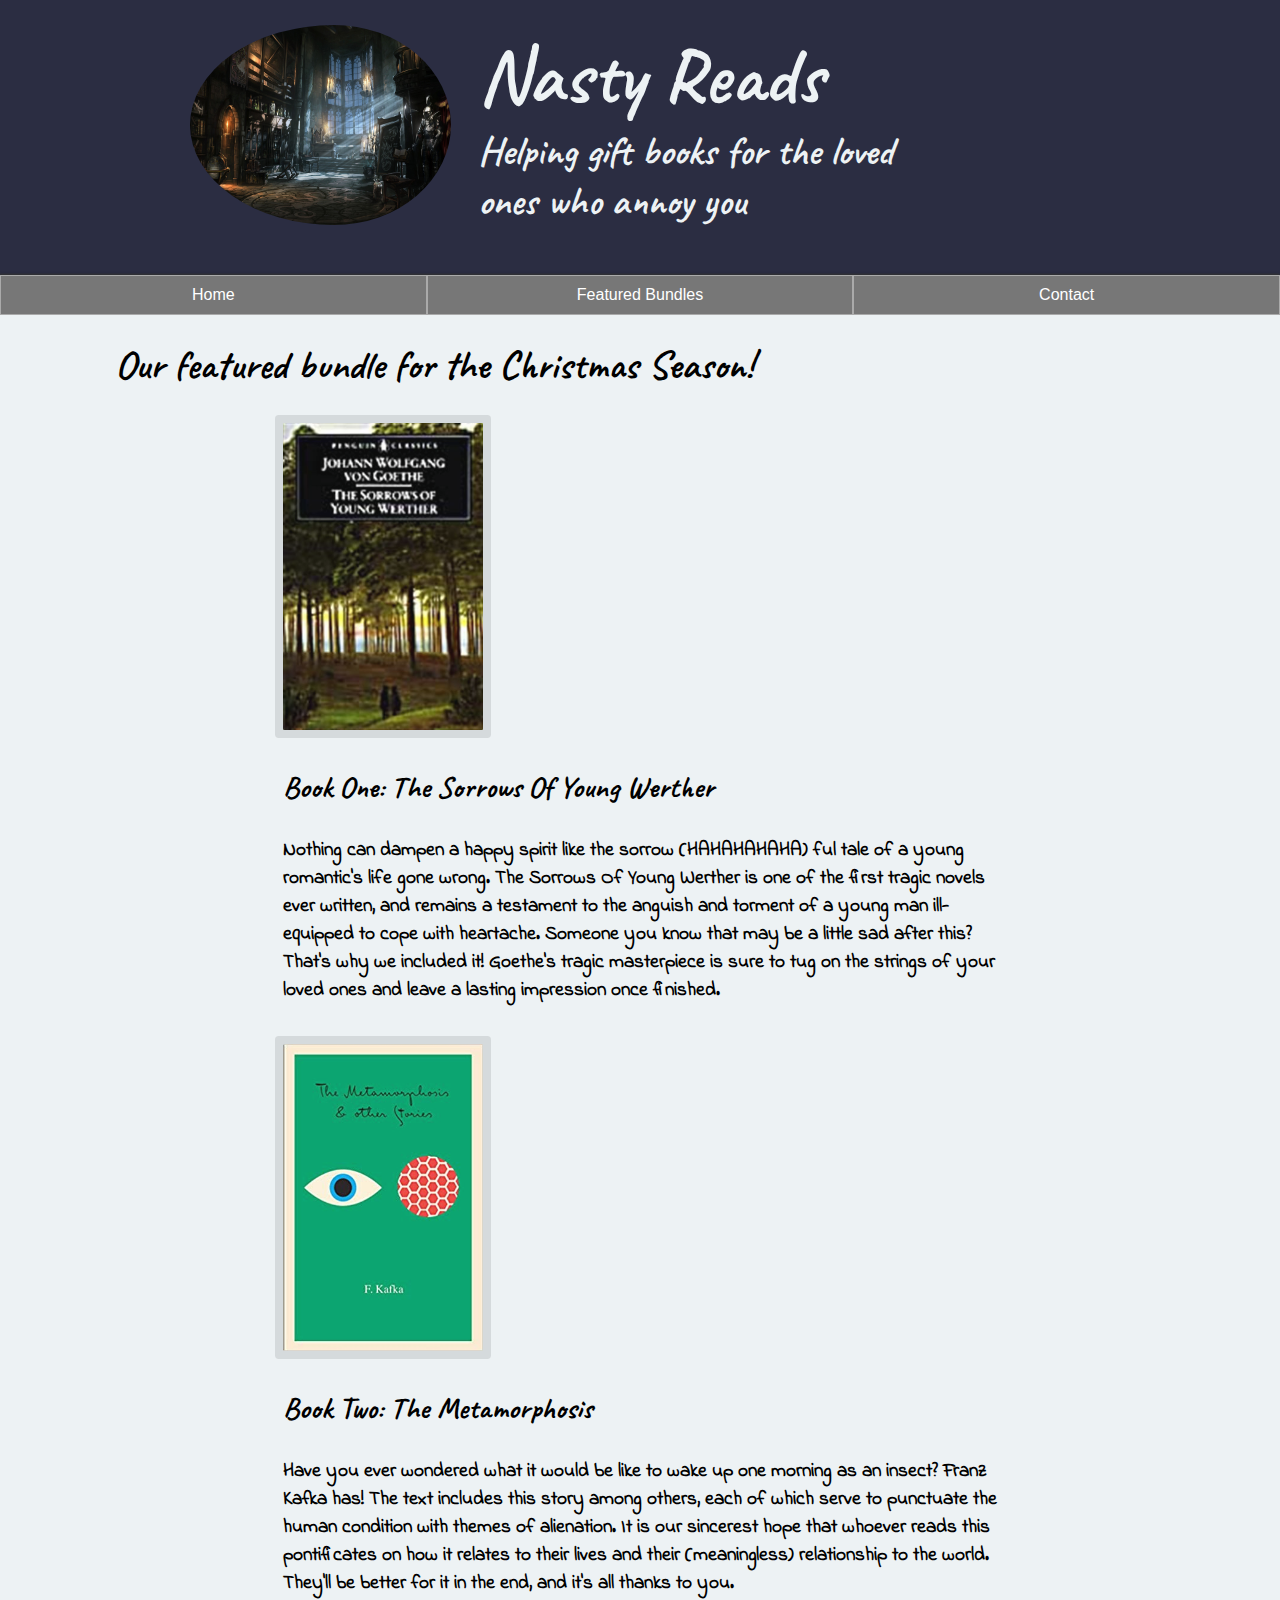
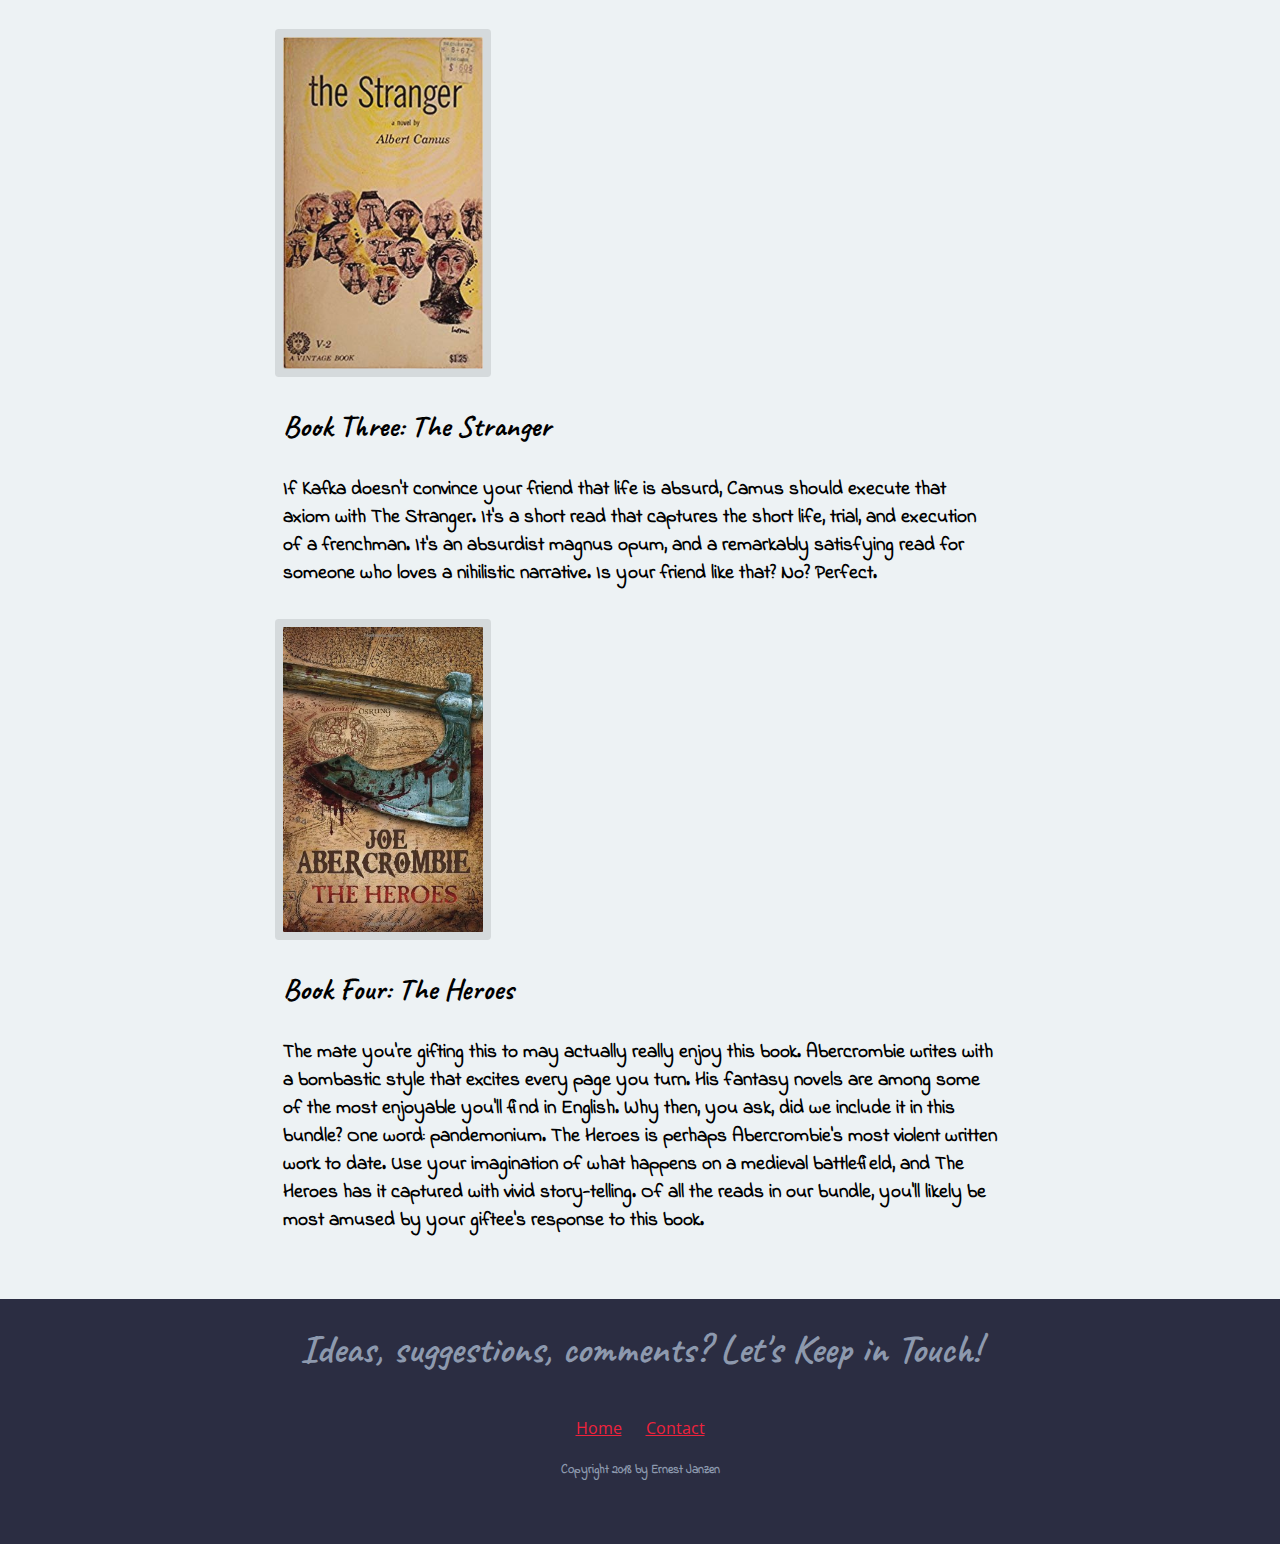
==== indexThree.html @ 7bbd5dc8 "Add files via upload" ====
<!DOCTYPE html>
<html lang="en">
<head>
    <meta charset="UTF-8">
    <meta name="viewport" content="width=device-width, initial-scale=1.0">
    <title>Ernest Janzen | Home</title>
    <link href="https://fonts.googleapis.com/css?family=Caveat|Open+Sans|Roboto|Indie+Flower:400,400i,700" rel="stylesheet">
    <link rel="stylesheet" href="css/stylesThree.css">
</head>
<body>
    <!-- // Intro -->
    <header>
        <div class="content-wrap">
            <img class="profile-img column-narrow" src="images/darklibrary.jpg" alt="Ernest Janzen">
            <h1>Nasty Reads</h1>

            <div class="column-wide">
              <h2>Helping gift books for the loved ones who annoy you</h2>
              <p></p>
            </div>
        </div>

        <nav>
            <div id="mainheading">
                <ul>
                    <a href="index.html"><li>Home</li></a>
                    <a href="indexThree.html"><li>Featured Bundles</li></a>
                    <a href="indexTwo.html"><li>Contact</li></a> 
                </ul>
            </div>
        </nav>
    </header>
    
    <main> 
        <!-- // Work Experience -->
        <section class="work">
            <div class="body-wrap">
                <h2>Our featured bundle for the Christmas Season!</h2>

                <!-- Description of the company's mission and purpose. -->
                <!--<div class="column-narrow">
                    <h3>Front-end Developer & Educator</h3>
                    <p>Independent / Freelance</p>
                    <p>January 2012 - Present</p>
                </div>-->
                <div class="column-wide">
                  <img class="books" src="images/werther.jpg" alt="Ernest Janzen">  
                  <h3>Book One: The Sorrows Of Young Werther</h3>
                    <p>Nothing can dampen a happy spirit like the sorrow (HAHAHAHAHA) ful tale of a young romantic's life gone wrong. The Sorrows Of Young Werther is one of the first tragic novels ever written, and remains a testament to the anguish and torment of a young man ill-equipped to cope with heartache. Someone you know that may be a little sad after this? That's why we included it! Goethe's tragic masterpiece is sure to tug on the strings of your loved ones and leave a lasting impression once finished.</p>
                  <img class="books" src="images/metamorphosis.jpg" alt="Ernest Janzen">  
                  <h3>Book Two: The Metamorphosis</h3>
                    <p>Have you ever wondered what it would be like to wake up one morning as an insect? Franz Kafka has! The text includes this story among others, each of which serve to punctuate the human condition with themes of alienation. It is our sincerest hope that whoever reads this pontificates on how it relates to their lives and their (meaningless) relationship to the world. They'll be better for it in the end, and it's all thanks to you.</p>
                  <img class="books" src="images/stranger.jpg" alt="Ernest Janzen">  
                  <h3>Book Three: The Stranger</h3>
                    <p>If Kafka doesn't convince your friend that life is absurd, Camus should execute that axiom with The Stranger. It's a short read that captures the short life, trial, and execution of a frenchman. It's an absurdist magnus opum, and a remarkably satisfying read for someone who loves a nihilistic narrative. Is your friend like that? No? Perfect.</p>
                  <img class="books" src="images/heroes.jpg" alt="Ernest Janzen">  
                  <h3>Book Four: The Heroes</h3>
                    <p>The mate you're gifting this to may actually really enjoy this book. Abercrombie writes with a bombastic style that excites every page you turn. His fantasy novels are among some of the most enjoyable you'll find in English. Why then, you ask, did we include it in this bundle? One word: pandemonium. The Heroes is perhaps Abercrombie's most violent written work to date. Use your imagination of what happens on a medieval battlefield, and The Heroes has it captured with vivid story-telling. Of all the reads in our bundle, you'll likely be most amused by your giftee's response to this book.</p>
                </div>
            </div>
        </section>


        <!-- // Education 
        <section class="education">
            <div class="body-wrap">
                <h2>Our Master's Background</h2>

                <!-- School details: copy this block to add more schools.
                <h3>Red River College - Winnipeg, MB</h3>
                <h4>Business Information Technology, 2017-Present</h4>
                <p>2.5 years program.</p>
                <br/>
                <h3>University Of Manitoba - Winnipeg, MB</h3>
                <h4>Bachelor of Arts, 2009-2013</h4>
                <p>Double Major in History & Philosophy. (Where he also
                developed his acid sense of humour)</p>
                <br/>
                <h3>Canadian Mennonite University - Winnipeg, MB</h3>
                <h4>General Studies, 2008</h4>
                <p>First year general studies.</p>
            </div>
        </section> -->
    </main>
    
    <!-- // Footer & contact info -->
    <footer>
        <div class="content-wrap">
            <h2>Ideas, suggestions, comments? Let's Keep in Touch!</h2>
            
            <!-- Social media and contact links. Add or remove any networks. -->
            <div class="contact-info">
                <a href="index.html">Home</a>
                <a href="indexTwo.html">Contact</a>
             <!--   <a href="#">Twitter</a>
                <a href="#">LinkedIn</a>
                <a href="#">Facebook</a> -->
            </div>

            <p>Copyright 2018 by Ernest Janzen</p>
        </div>
    </footer>
</body>
</html>
---- css/stylesThree.css ----
/* Global styles 
------------------------------------*/
/* border box fix */
html {
  box-sizing: border-box;
}
*, *:before, *:after {
  box-sizing: inherit;
}

body {
  font-family: 'Open Sans', sans-serif;
  margin: 0;
}
a {
    color: #EF223C;
}
a:hover {
    text-decoration: none;
}
h1, h2 {
  font-family: 'Caveat', sans-serif;
  font-weight: 650;
}
h1 {
  font-size: 80px;
}
h2 {
  font-size: 40px;
  margin-top: 0;
}

nav{
  width: 100%;
  background-color: #777;
  text-align: center;
  box-shadow: 1px 0px 2px #333, -1px -1px 2px #333;
}

nav ul{
  display: flex;
  justify-content: space-around;
  flex-wrap: nowrap;
  margin: 0;
  padding: 0;
  list-style: none;
}

nav ul li{
  display: flex;
  justify-content: center;
  align-items: center;
  border: 1px solid #AAA;
  background-color: #777;
  height: 40px;
  transition: 0.6s;
}

nav ul a{
  font-family: Cinzel, sans-serif;
  font-weight: 500;
  color: #FFF;
  text-decoration: none;
  width: 100%;
}

nav ul li:hover{
  background-color: #F00;
}

p{
  font-family: 'Indie Flower', sans-serif;
  font-weight: bolder;
  font-size: 0.75em;
  margin-bottom: 40px;
}


.body-wrap {
  max-width: 1100px;
  margin: 0 auto;
  padding: 25px;
  overflow: hidden;
}

.books{
  opacity: 0.95;
  border-radius: 1px;
  box-shadow: 0px 0px 0px 8px rgba(0,0,0,0.1);
  max-height: 400px;
  max-width: 200px;
}

.content-wrap {
  max-width: 950px;
  max-height: 275px;
  margin: 0 auto;
  padding: 25px;
  overflow: hidden;
}

.column-narrow {
  width: 32%;
  float: left;
  padding-right: 3%;
  min-height: 200px;
}
.column-wide {
  width: 68%;
  margin: auto;
  min-height: 175px;
  font-family: 'Caveat', sans-serif;
  font-weight: bold;
  font-size: 1.6em;
}



/* Header & Footer 
------------------------------------*/
header, 
footer {
  background: #2B2D42;
  color: #8D99AE;
}
header h1,
header h2 {
    color: #EDF2F4;
    margin: 0;
}

/* Header styles only */
header {
  /*text-align: center;*/
}
.profile-img {
  /*width: 300px;*/
  border-radius: 50%;
  /*float: left;*/
  /*margin-right: 30px;*/
}

/* Footer styles only */
footer {
  text-align: center;
}
.contact-info a {
  padding: 10px;
  display: inline-block;
}



/* Work Experience
------------------------------------*/
.work {
    background: #EDF2F4;
}


/* Education
------------------------------------*/
.education {
    background: #8D99AE;
}

@media only screen 
and (min-device-width : 375px) 
and (max-device-width : 667px) {
  #mainheading{
    height: 180px;
  }

  #mainheading h1{
    font-size: 2.6em;
    align-self: center;
  }

  nav ul{
    display: flex;
    justify-content: space-around;
    flex-wrap: nowrap;
  }

  nav ul li{
    border: none;
    transition: none;
  }

  nav ul a{
    transition: 1s;
  }

  nav ul a:hover{
    color: #F00;
  }

  nav ul li:hover{
    background-color: #777;
  }
}
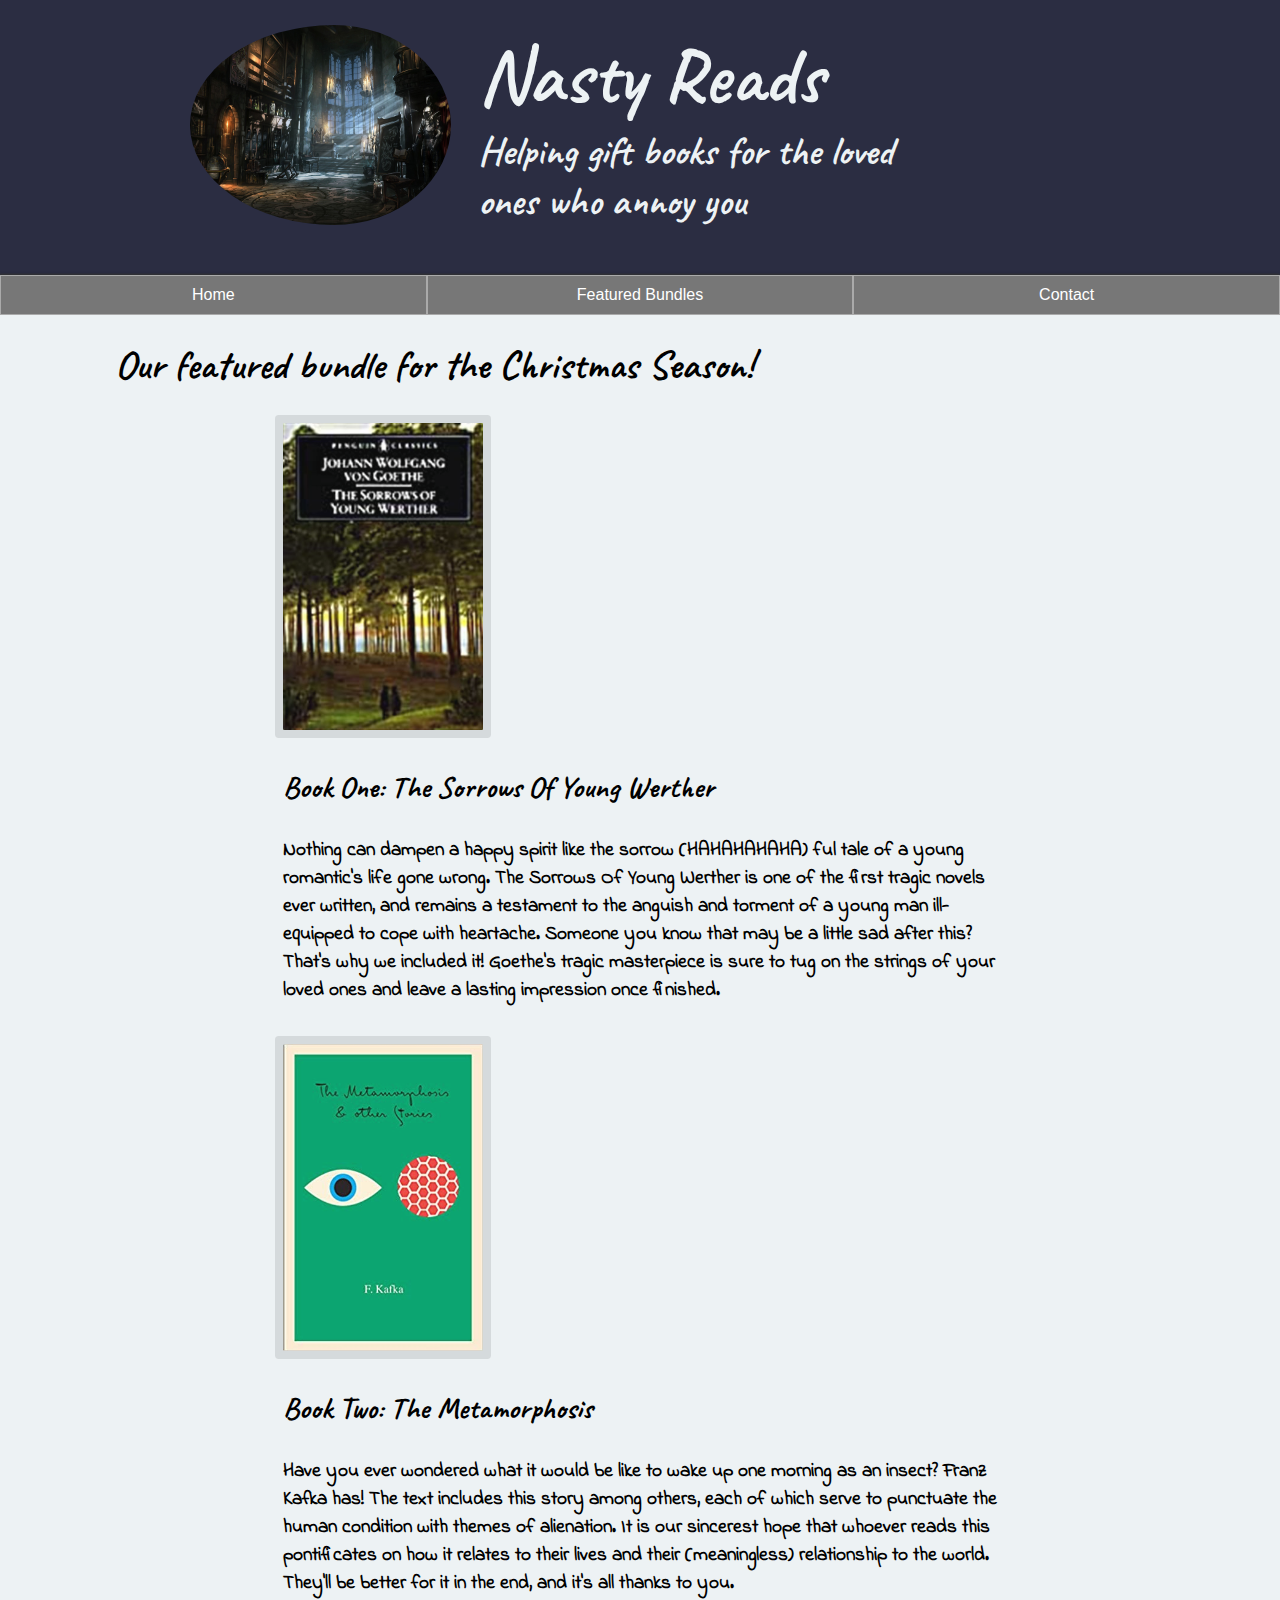
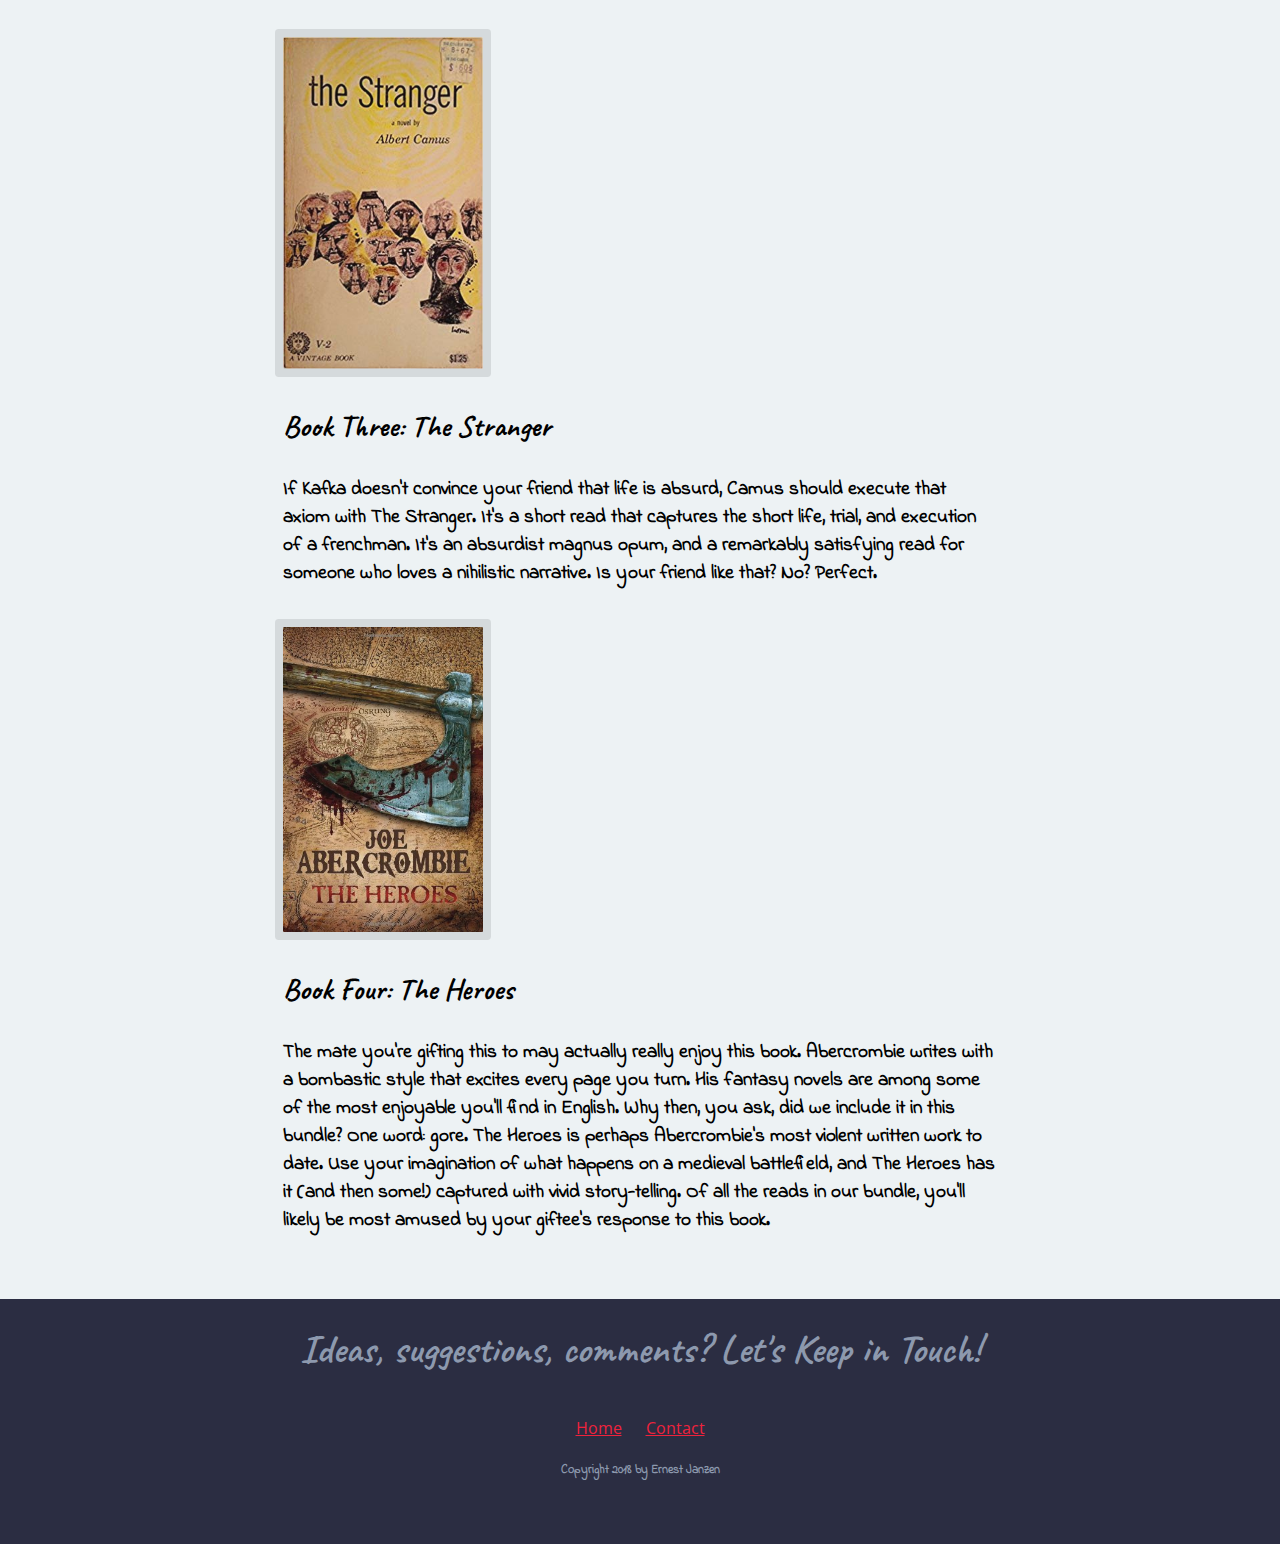
==== commit 003692c5: "Add files via upload" ====
--- a/indexThree.html
+++ b/indexThree.html
@@ -55,7 +55,7 @@
                     <p>If Kafka doesn't convince your friend that life is absurd, Camus should execute that axiom with The Stranger. It's a short read that captures the short life, trial, and execution of a frenchman. It's an absurdist magnus opum, and a remarkably satisfying read for someone who loves a nihilistic narrative. Is your friend like that? No? Perfect.</p>
                   <img class="books" src="images/heroes.jpg" alt="Ernest Janzen">  
                   <h3>Book Four: The Heroes</h3>
-                    <p>The mate you're gifting this to may actually really enjoy this book. Abercrombie writes with a bombastic style that excites every page you turn. His fantasy novels are among some of the most enjoyable you'll find in English. Why then, you ask, did we include it in this bundle? One word: pandemonium. The Heroes is perhaps Abercrombie's most violent written work to date. Use your imagination of what happens on a medieval battlefield, and The Heroes has it captured with vivid story-telling. Of all the reads in our bundle, you'll likely be most amused by your giftee's response to this book.</p>
+                    <p>The mate you're gifting this to may actually really enjoy this book. Abercrombie writes with a bombastic style that excites every page you turn. His fantasy novels are among some of the most enjoyable you'll find in English. Why then, you ask, did we include it in this bundle? One word: gore. The Heroes is perhaps Abercrombie's most violent written work to date. Use your imagination of what happens on a medieval battlefield, and The Heroes has it (and then some!) captured with vivid story-telling. Of all the reads in our bundle, you'll likely be most amused by your giftee's response to this book.</p>
                 </div>
             </div>
         </section>
